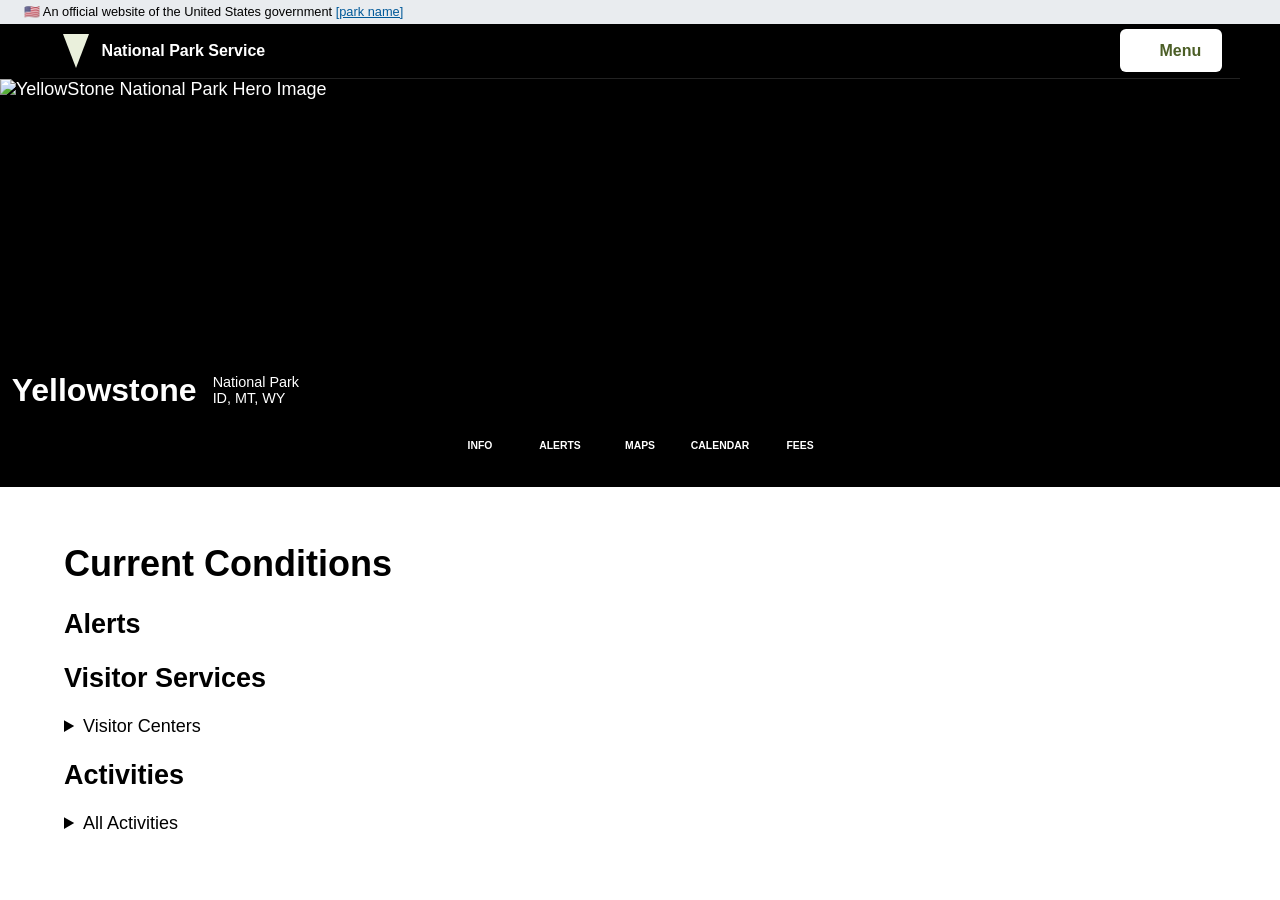
==== src/conditions.html @ 0b65f95c "conditions" ====
<!DOCTYPE html>
<html lang="en">
  <head>
    <meta charset="UTF-8" />
    <meta name="viewport" content="width=device-width, initial-scale=1.0" />
    <title>[Park Name]</title>
    <link rel="stylesheet" href="css/style.css" />
    <script type="module" src="js/conditions.js"></script>
  </head>
  <body>
    <p class="disclaimer">
      🇺🇸 An official website of the United States government
      <a href="parkUrl">[park name]</a>
    </p>
    <div class="skip-links" aria-label="short-cut links" role="navigation">
      <ul>
        <li>
          <a
            href="#global-nav-toggle"
            aria-label="Skip to global NPS navigation"
            >Skip to global NPS navigation</a
          >
        </li>
        <li>
          <a href="#local-nav" aria-label="Skip to this park navigation"
            >Skip to this park navigation</a
          >
        </li>
        <li>
          <a href="#main" aria-label="Skip to the main content"
            >Skip to the main content</a
          >
        </li>
        <li>
          <a
            href="#park-footer"
            aria-label="Skip to this park information section"
            >Skip to this park information section</a
          >
        </li>
      </ul>
    </div>
    <header>
      <section class="global-header">
        <a href="index.html" class="site-title"
          ><span class="logo" role="presentation"></span>
          <span>National Park Service</span></a
        >
        <div class="global-header__right">
          <a class="search-icon" href="#park-footer">
            <svg class="icon">
              <use xlink:href="/images/sprite.symbol.svg#search"></use>
            </svg>
            <span class="visually-hidden">Search</span> 
          </a>
          <button id="global-nav-toggle">
            <svg class="icon">
              <use xlink:href="/images/sprite.symbol.svg#menu"></use>
            </svg>
            <span class="visually-hidden">Open</span> Menu
          </button>
        </div>
        <nav class="global-nav">
          <h2 class="global-nav__section-heading">Explore this Park</h2>
          <ul class="global-nav__list">
            <li>
              <div class="global-nav__split-button">
                <a href="#">Plan Your Visit</a>
                <button class="global-nav__split-button__toggle">
                  <span class="visually-hidden"
                    >Toggle submenu for Plan Your Visit</span
                  >
                  <svg class="icon" role="presentation" focusable="false">
                    <use xlink:href="/images/sprite.symbol.svg#arrow"></use>
                  </svg>
                </button>
              </div>
            </li>
          </ul>
        </nav>
      </section>
      <section id="park-header">
        <div class="park-banner">
          <img class="park-banner-image" src="https://www.nps.gov/common/uploads/structured_data/3C7D5920-1DD8-B71B-0B83F012ED802CEA.jpg" alt="YellowStone National Park Hero Image" />
          <div class="park-banner-content">
            <a href="#" class="park-banner-title"> Yellowstone</a>
            <p class="park-banner-subtitle">
              <span> National Park</span>
              <span> ID, MT, WY</span>
            </p>
          </div>
        </div>
        <nav class="park-nav">

          <ul>
            <li>
              <a href="conditions.html">
              <span>Info</span>
              <svg class="icon" role="presentation" focusable="false">
                <use xlink:href="/images/sprite.symbol.svg#info"></use>
              </svg>
              </a>
            </li>
            <li>
              <a href="conditions.html">
                <span>Alerts</span>
              <svg class="icon" role="presentation" focusable="false">
                <use xlink:href="/images/sprite.symbol.svg#alert"></use>
              </svg>
              </a>
            </li>
            <li>
              <a href="#">
                <span>Maps</span>
              <svg class="icon" role="presentation" focusable="false">
                <use xlink:href="/images/sprite.symbol.svg#location"></use>
              </svg>
              </a>
            </li>
            <li>
              <a href="#">
                <span>Calendar</span>
              <svg class="icon" role="presentation" focusable="false">
                <use xlink:href="/images/sprite.symbol.svg#calendar"></use>
              </svg>
              </a>
            </li>
            <li>
              <a href="#">
                <span>Fees</span>
              <svg class="icon" role="presentation" focusable="false">
                <use xlink:href="/images/sprite.symbol.svg#fee-22"></use>
              </svg>
              </a>
            </li>
          </ul>
        </nav>
      </section>
    </header>
    <main id="main">
        <h1> Current Conditions </h1>
        <section class="alerts">
            <h2>Alerts</h2>
            <ul></ul>
        </section>

        <section class="visitor-services">
            <h2>Visitor Services</h2>
            <details name="current-details">
                <summary>Visitor Centers</summary>
                <ul></ul>
            </details>
        </section>

        <section class="activities">
            <h2>Activities</h2>
            <details name="current-details">
                <summary>All Activities</summary>
                <ul></ul>
            </details>
        </section>
    </main>
    <footer id="park-footer"></footer>
  </body>
</html>
---- src/css/style.css ----
@import url("partials/variables.css");
@import url("partials/global.css");
@import url("partials/header.css");
@import url("partials/footer.css");
@import url("partials/blocks.css");
@import url("partials/utilities.css");
@import url("home.css");
@import url("conditions.css");
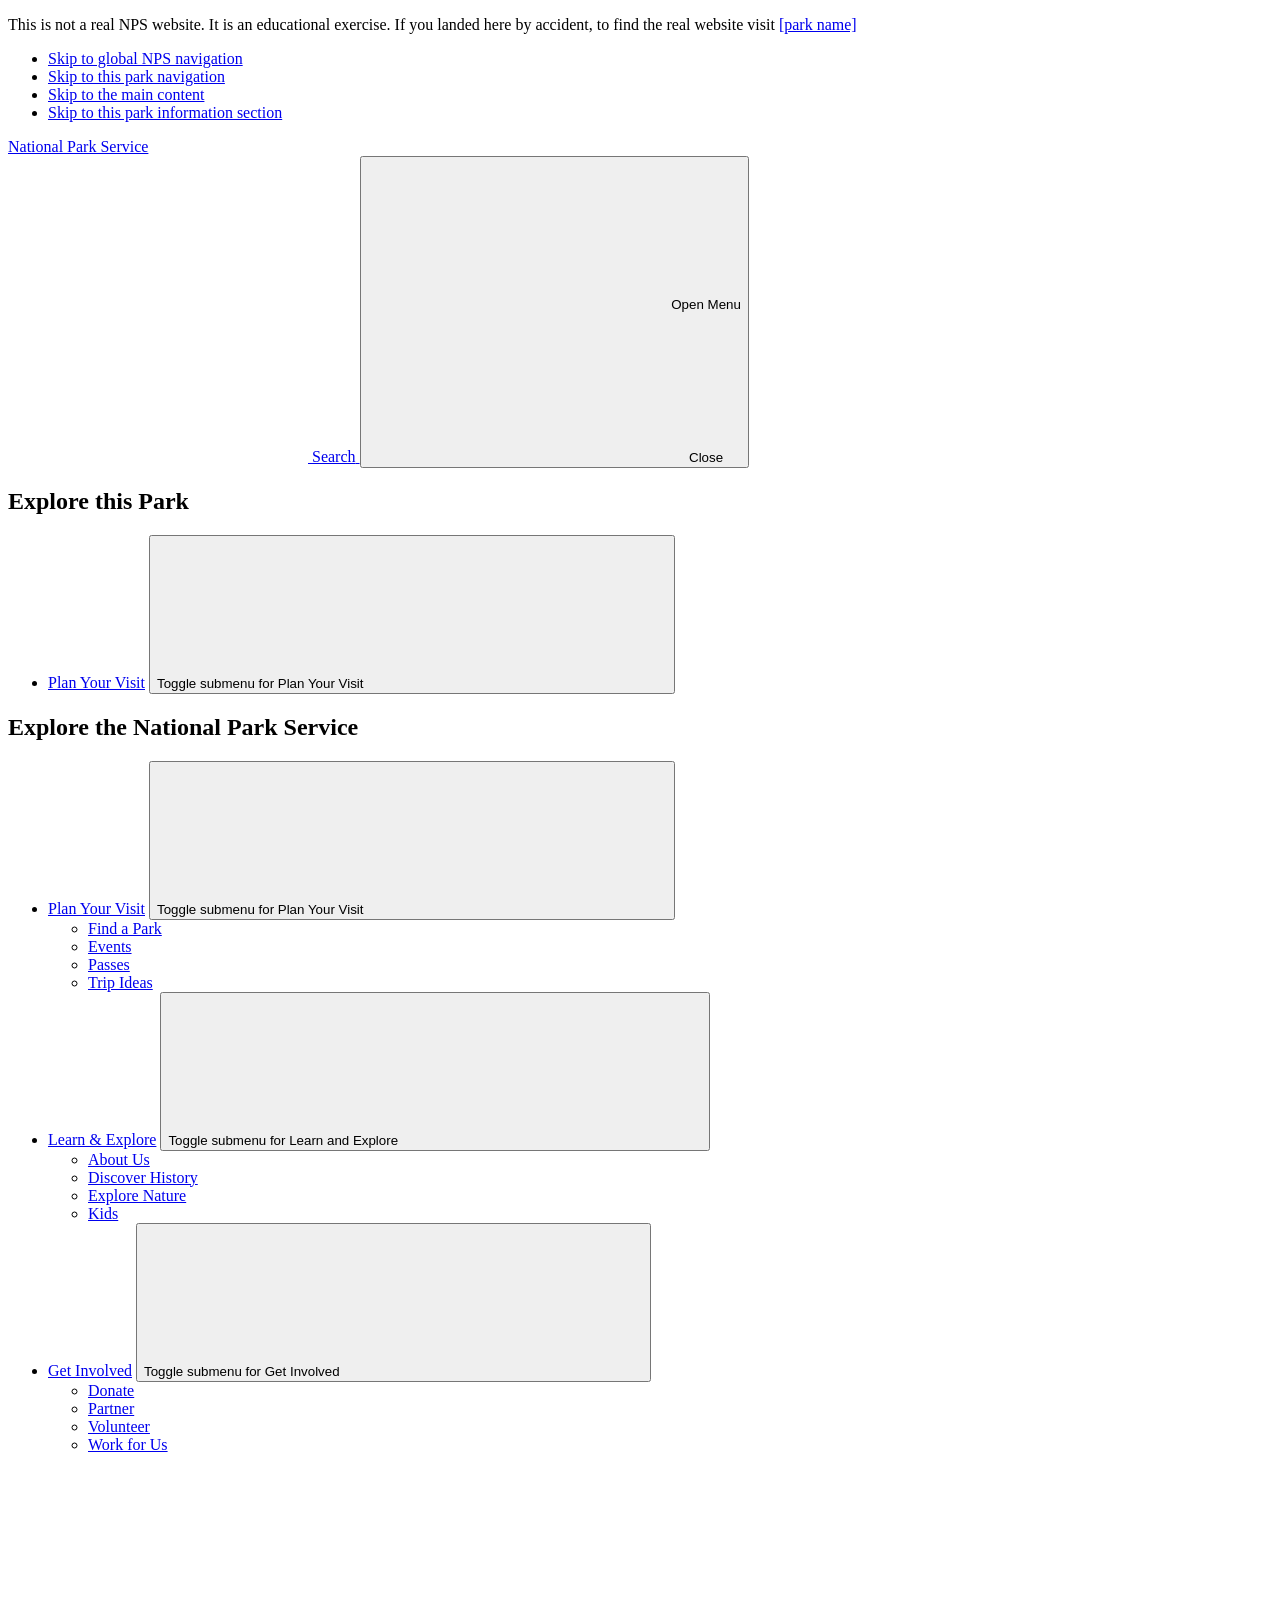
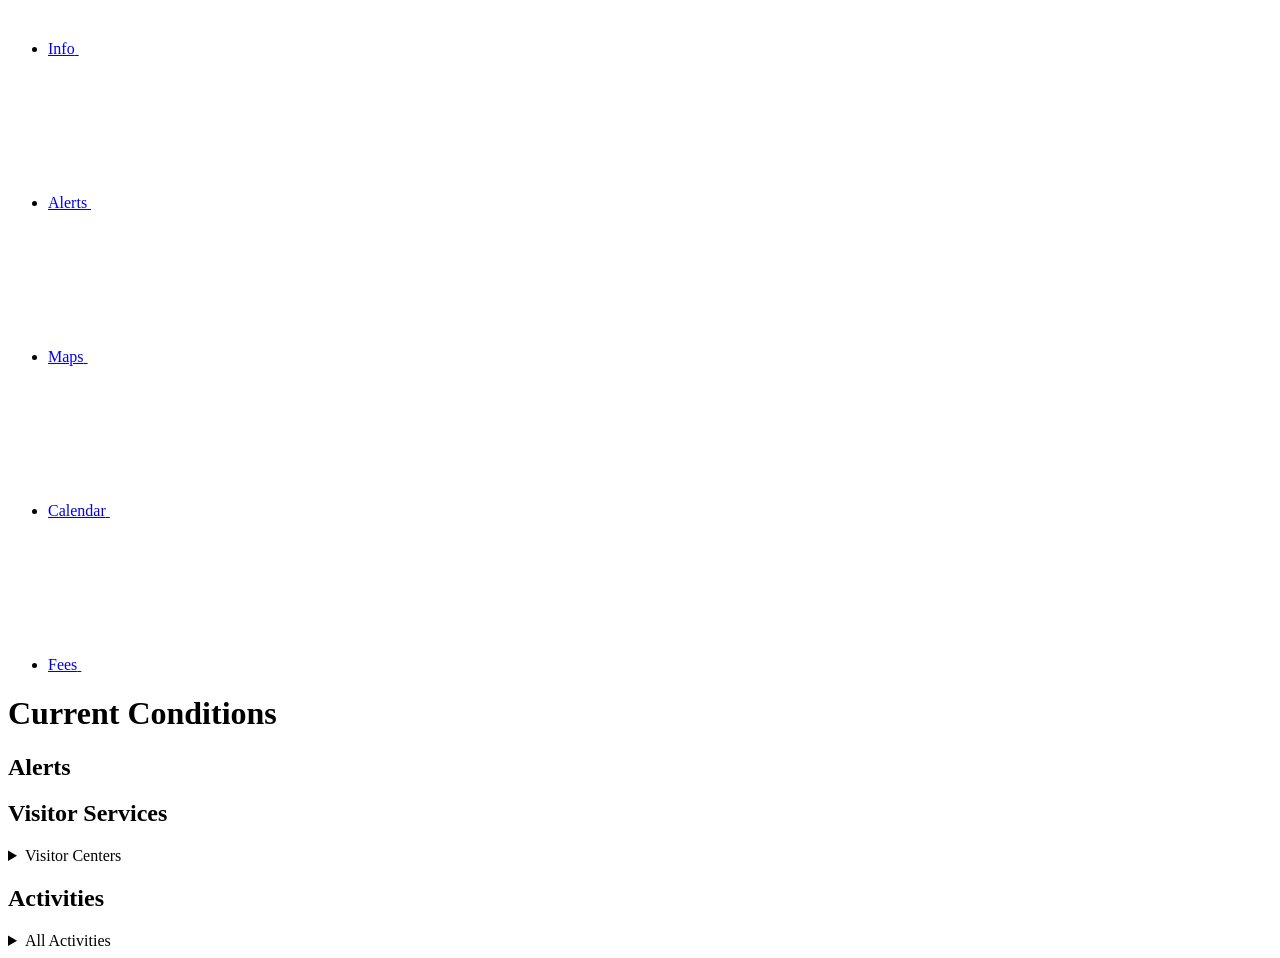
==== commit ec50b63e: "week 9" ====
--- a/src/conditions.html
+++ b/src/conditions.html
@@ -4,12 +4,13 @@
     <meta charset="UTF-8" />
     <meta name="viewport" content="width=device-width, initial-scale=1.0" />
     <title>[Park Name]</title>
-    <link rel="stylesheet" href="css/style.css" />
+    <!-- <link rel="stylesheet" href="css/style.css" /> -->
     <script type="module" src="js/conditions.js"></script>
   </head>
   <body>
     <p class="disclaimer">
-      🇺🇸 An official website of the United States government
+      This is not a real NPS website. It is an educational exercise. If you
+      landed here by accident, to find the real website visit
       <a href="parkUrl">[park name]</a>
     </p>
     <div class="skip-links" aria-label="short-cut links" role="navigation">
@@ -49,19 +50,43 @@
         <div class="global-header__right">
           <a class="search-icon" href="#park-footer">
             <svg class="icon">
-              <use xlink:href="/images/sprite.symbol.svg#search"></use>
+              <use
+                xmlns:xlink="http://www.w3.org/1999/xlink"
+                xlink:href="/images/sprite.symbol.svg#search"
+              ></use>
             </svg>
-            <span class="visually-hidden">Search</span> 
+            <span class="visually-hidden">Search</span>
           </a>
-          <button id="global-nav-toggle">
-            <svg class="icon">
-              <use xlink:href="/images/sprite.symbol.svg#menu"></use>
-            </svg>
-            <span class="visually-hidden">Open</span> Menu
+          <button
+            id="global-nav-toggle"
+            class="global-nav__toggle"
+            aria-expanded="false"
+            aria-label="Open Menu"
+          >
+            <div class="global-nav__toggle--closed">
+              <svg class="icon">
+                <use
+                  xmlns:xlink="http://www.w3.org/1999/xlink"
+                  xlink:href="/images/sprite.symbol.svg#menu"
+                ></use>
+              </svg>
+              <span class="visually-hidden">Open</span> Menu
+            </div>
+            <div class="global-nav__toggle--open">
+              <svg class="icon">
+                <use
+                  xmlns:xlink="http://www.w3.org/1999/xlink"
+                  xlink:href="/images/sprite.symbol.svg#close"
+                ></use>
+              </svg>
+              Close
+            </div>
           </button>
         </div>
         <nav class="global-nav">
-          <h2 class="global-nav__section-heading">Explore this Park</h2>
+          <h2 class="global-nav__section-heading section-heading--green">
+            Explore this Park
+          </h2>
           <ul class="global-nav__list">
             <li>
               <div class="global-nav__split-button">
@@ -71,66 +96,160 @@
                     >Toggle submenu for Plan Your Visit</span
                   >
                   <svg class="icon" role="presentation" focusable="false">
-                    <use xlink:href="/images/sprite.symbol.svg#arrow"></use>
-                  </svg>
-                </button>
-              </div>
+                    <use
+                      xmlns:xlink="http://www.w3.org/1999/xlink"
+                      xlink:href="/images/sprite.symbol.svg#arrow"
+                    ></use>
+                  </svg>
+                </button>
+              </div>
+            </li>
+          </ul>
+          <h2 class="global-nav__section-heading section-heading--blue">
+            Explore the National Park Service
+          </h2>
+          <ul class="global-nav__list">
+            <li>
+              <div class="global-nav__split-button">
+                <a href="#">Plan Your Visit</a>
+                <button class="global-nav__split-button__toggle">
+                  <span class="visually-hidden"
+                    >Toggle submenu for Plan Your Visit</span
+                  >
+                  <svg class="icon" role="presentation" focusable="false">
+                    <use
+                      xmlns:xlink="http://www.w3.org/1999/xlink"
+                      xlink:href="/images/sprite.symbol.svg#arrow"
+                    ></use>
+                  </svg>
+                </button>
+              </div>
+              <ul
+                class="global-nav__submenu"
+                aria-label="Plan Your Visit submenu"
+              >
+                <li><a href="#">Find a Park</a></li>
+                <li><a href="#">Events</a></li>
+                <li><a href="#">Passes</a></li>
+                <li><a href="#">Trip Ideas</a></li>
+              </ul>
+            </li>
+            <li>
+              <div class="global-nav__split-button">
+                <a href="#">Learn &amp; Explore</a>
+                <button class="global-nav__split-button__toggle">
+                  <span class="visually-hidden"
+                    >Toggle submenu for Learn and Explore</span
+                  >
+                  <svg class="icon" role="presentation" focusable="false">
+                    <use
+                      xmlns:xlink="http://www.w3.org/1999/xlink"
+                      xlink:href="/images/sprite.symbol.svg#arrow"
+                    ></use>
+                  </svg>
+                </button>
+              </div>
+              <ul
+                class="global-nav__submenu"
+                aria-label="Learn and Explore submenu"
+              >
+                <li><a href="#">About Us</a></li>
+                <li><a href="#">Discover History</a></li>
+                <li><a href="#">Explore Nature</a></li>
+                <li><a href="#">Kids</a></li>
+              </ul>
+            </li>
+            <li>
+              <div class="global-nav__split-button">
+                <a href="#">Get Involved</a>
+                <button class="global-nav__split-button__toggle">
+                  <span class="visually-hidden"
+                    >Toggle submenu for Get Involved</span
+                  >
+                  <svg class="icon" role="presentation" focusable="false">
+                    <use
+                      xmlns:xlink="http://www.w3.org/1999/xlink"
+                      xlink:href="/images/sprite.symbol.svg#arrow"
+                    ></use>
+                  </svg>
+                </button>
+              </div>
+              <ul class="global-nav__submenu" aria-label="Get Involved submenu">
+                <li><a href="#">Donate</a></li>
+                <li><a href="#">Partner</a></li>
+                <li><a href="#">Volunteer</a></li>
+                <li><a href="#">Work for Us</a></li>
+              </ul>
             </li>
           </ul>
         </nav>
       </section>
       <section id="park-header">
-        <div class="park-banner">
-          <img class="park-banner-image" src="https://www.nps.gov/common/uploads/structured_data/3C7D5920-1DD8-B71B-0B83F012ED802CEA.jpg" alt="YellowStone National Park Hero Image" />
-          <div class="park-banner-content">
-            <a href="#" class="park-banner-title"> Yellowstone</a>
-            <p class="park-banner-subtitle">
-              <span> National Park</span>
-              <span> ID, MT, WY</span>
-            </p>
+        <div class="hero-banner">
+          <img src="" alt="" />
+          <div class="hero-banner__content">
+            <!-- <a href="#" class="hero-banner__title">Yellowstone</a>
+            <p class="hero-banner__subtitle">
+              <span>National Park</span>
+              <span>ID, MT, WY</span>
+            </p> -->
           </div>
         </div>
         <nav class="park-nav">
-
           <ul>
             <li>
-              <a href="conditions.html">
-              <span>Info</span>
-              <svg class="icon" role="presentation" focusable="false">
-                <use xlink:href="/images/sprite.symbol.svg#info"></use>
-              </svg>
-              </a>
-            </li>
-            <li>
-              <a href="conditions.html">
+              <a href="#">
+                <span>Info</span>
+                <svg class="icon" role="presentation" focusable="false">
+                  <use
+                    xmlns:xlink="http://www.w3.org/1999/xlink"
+                    xlink:href="/images/sprite.symbol.svg#info"
+                  ></use>
+                </svg>
+              </a>
+            </li>
+            <li>
+              <a href="#">
                 <span>Alerts</span>
-              <svg class="icon" role="presentation" focusable="false">
-                <use xlink:href="/images/sprite.symbol.svg#alert"></use>
-              </svg>
+                <svg class="icon" role="presentation" focusable="false">
+                  <use
+                    xmlns:xlink="http://www.w3.org/1999/xlink"
+                    xlink:href="/images/sprite.symbol.svg#alert"
+                  ></use>
+                </svg>
               </a>
             </li>
             <li>
               <a href="#">
                 <span>Maps</span>
-              <svg class="icon" role="presentation" focusable="false">
-                <use xlink:href="/images/sprite.symbol.svg#location"></use>
-              </svg>
+                <svg class="icon" role="presentation" focusable="false">
+                  <use
+                    xmlns:xlink="http://www.w3.org/1999/xlink"
+                    xlink:href="/images/sprite.symbol.svg#location"
+                  ></use>
+                </svg>
               </a>
             </li>
             <li>
               <a href="#">
                 <span>Calendar</span>
-              <svg class="icon" role="presentation" focusable="false">
-                <use xlink:href="/images/sprite.symbol.svg#calendar"></use>
-              </svg>
+                <svg class="icon" role="presentation" focusable="false">
+                  <use
+                    xmlns:xlink="http://www.w3.org/1999/xlink"
+                    xlink:href="/images/sprite.symbol.svg#calendar"
+                  ></use>
+                </svg>
               </a>
             </li>
             <li>
               <a href="#">
                 <span>Fees</span>
-              <svg class="icon" role="presentation" focusable="false">
-                <use xlink:href="/images/sprite.symbol.svg#fee-22"></use>
-              </svg>
+                <svg class="icon" role="presentation" focusable="false">
+                  <use
+                    xmlns:xlink="http://www.w3.org/1999/xlink"
+                    xlink:href="/images/sprite.symbol.svg#fee-22"
+                  ></use>
+                </svg>
               </a>
             </li>
           </ul>
@@ -138,28 +257,26 @@
       </section>
     </header>
     <main id="main">
-        <h1> Current Conditions </h1>
-        <section class="alerts">
-            <h2>Alerts</h2>
-            <ul></ul>
-        </section>
-
-        <section class="visitor-services">
-            <h2>Visitor Services</h2>
-            <details name="current-details">
-                <summary>Visitor Centers</summary>
-                <ul></ul>
-            </details>
-        </section>
-
-        <section class="activities">
-            <h2>Activities</h2>
-            <details name="current-details">
-                <summary>All Activities</summary>
-                <ul></ul>
-            </details>
-        </section>
+      <h1>Current Conditions</h1>
+      <section class="alerts">
+        <h2>Alerts</h2>
+        <ul></ul>
+      </section>
+      <section class="visitor">
+        <h2>Visitor Services</h2>
+        <details name="current-details">
+          <summary>Visitor Centers</summary>
+          <ul></ul>
+        </details>
+      </section>
+      <section class="activities">
+        <h2>Activities</h2>
+        <details name="current-details">
+          <summary>All Activities</summary>
+          <ul></ul>
+        </details>
+      </section>
     </main>
-    <footer id="park-footer"></footer>
+    <footer id="park-footer" class="park-footer"></footer>
   </body>
-</html>
+</html>
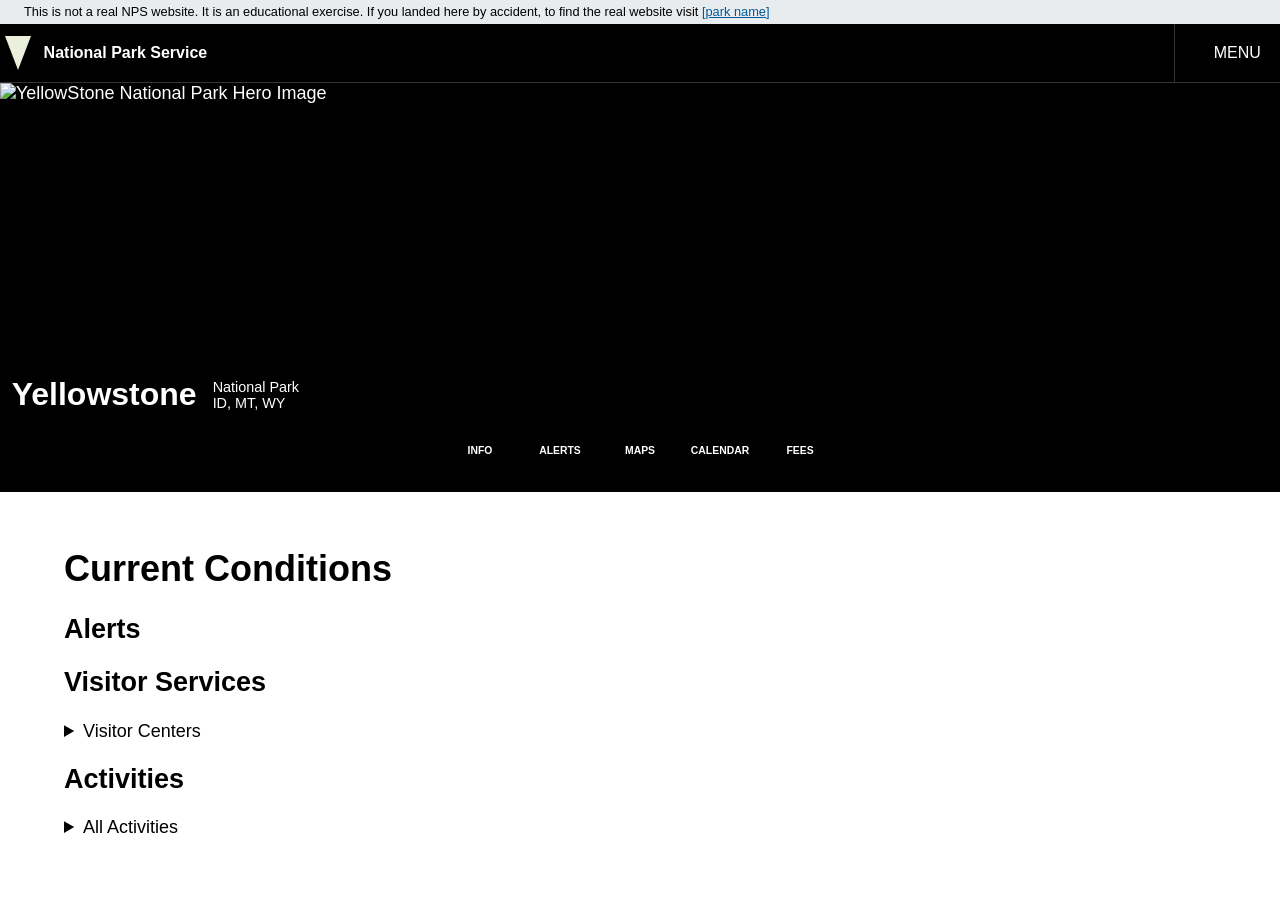
==== commit e4c7b9a9: "week 10" ====
--- a/src/conditions.html
+++ b/src/conditions.html
@@ -4,13 +4,12 @@
     <meta charset="UTF-8" />
     <meta name="viewport" content="width=device-width, initial-scale=1.0" />
     <title>[Park Name]</title>
-    <!-- <link rel="stylesheet" href="css/style.css" /> -->
+    <link rel="stylesheet" href="css/style.css" />
     <script type="module" src="js/conditions.js"></script>
   </head>
   <body>
     <p class="disclaimer">
-      This is not a real NPS website. It is an educational exercise. If you
-      landed here by accident, to find the real website visit
+      This is not a real NPS website. It is an educational exercise. If you landed here by accident, to find the real website visit
       <a href="parkUrl">[park name]</a>
     </p>
     <div class="skip-links" aria-label="short-cut links" role="navigation">
@@ -50,33 +49,29 @@
         <div class="global-header__right">
           <a class="search-icon" href="#park-footer">
             <svg class="icon">
-              <use
-                xmlns:xlink="http://www.w3.org/1999/xlink"
-                xlink:href="/images/sprite.symbol.svg#search"
-              ></use>
+              <use xlink:href="/images/sprite.symbol.svg#search"></use>
             </svg>
-            <span class="visually-hidden">Search</span>
+            <span class="visually-hidden">Search</span> 
           </a>
-          <button
+          <button 
             id="global-nav-toggle"
             class="global-nav__toggle"
             aria-expanded="false"
-            aria-label="Open Menu"
-          >
+            aria-label="Open Menu">
             <div class="global-nav__toggle--closed">
               <svg class="icon">
-                <use
-                  xmlns:xlink="http://www.w3.org/1999/xlink"
-                  xlink:href="/images/sprite.symbol.svg#menu"
+                <use 
+                xmlns:xlink="https://www.w3.org/1999/xlink"
+                xlink:href="/images/sprite.symbol.svg#menu"
                 ></use>
               </svg>
-              <span class="visually-hidden">Open</span> Menu
+              <span class="visually-hidden">Open</span>Menu
             </div>
             <div class="global-nav__toggle--open">
               <svg class="icon">
                 <use
-                  xmlns:xlink="http://www.w3.org/1999/xlink"
-                  xlink:href="/images/sprite.symbol.svg#close"
+                xmlns:xlink="https://www.w3.org/1999/xlink"
+                xlink:href="/images/sprite.symbol.svg#close"
                 ></use>
               </svg>
               Close
@@ -84,9 +79,7 @@
           </button>
         </div>
         <nav class="global-nav">
-          <h2 class="global-nav__section-heading section-heading--green">
-            Explore this Park
-          </h2>
+          <h2 class="global-nav__section-heading">Explore this Park</h2>
           <ul class="global-nav__list">
             <li>
               <div class="global-nav__split-button">
@@ -96,109 +89,83 @@
                     >Toggle submenu for Plan Your Visit</span
                   >
                   <svg class="icon" role="presentation" focusable="false">
-                    <use
-                      xmlns:xlink="http://www.w3.org/1999/xlink"
-                      xlink:href="/images/sprite.symbol.svg#arrow"
-                    ></use>
+                    <use xlink:href="/images/sprite.symbol.svg#arrow"></use>
                   </svg>
                 </button>
               </div>
             </li>
           </ul>
-          <h2 class="global-nav__section-heading section-heading--blue">
-            Explore the National Park Service
-          </h2>
+          <h2 class="global-nav__section-heading"> Explore the National Park Service</h2>
           <ul class="global-nav__list">
             <li>
               <div class="global-nav__split-button">
                 <a href="#">Plan Your Visit</a>
                 <button class="global-nav__split-button__toggle">
-                  <span class="visually-hidden"
-                    >Toggle submenu for Plan Your Visit</span
-                  >
+                  <span class="visually-hidden">Toggle submenu for Plan Your Visit</span>
                   <svg class="icon" role="presentation" focusable="false">
-                    <use
-                      xmlns:xlink="http://www.w3.org/1999/xlink"
-                      xlink:href="/images/sprite.symbol.svg#arrow"
-                    ></use>
+                    <use xmlns:xlink="http://www.w3.org/1999/xlink" xlink:href="/images/sprite.symbol.svg#arrow"></use>
                   </svg>
                 </button>
               </div>
-              <ul
-                class="global-nav__submenu"
-                aria-label="Plan Your Visit submenu"
-              >
+              <ul class="global-nav__submenu" aria-label="Plan Your Visit submenu">
                 <li><a href="#">Find a Park</a></li>
-                <li><a href="#">Events</a></li>
+                <li><a href="#">Event</a></li>
                 <li><a href="#">Passes</a></li>
                 <li><a href="#">Trip Ideas</a></li>
               </ul>
-            </li>
-            <li>
-              <div class="global-nav__split-button">
-                <a href="#">Learn &amp; Explore</a>
-                <button class="global-nav__split-button__toggle">
-                  <span class="visually-hidden"
-                    >Toggle submenu for Learn and Explore</span
-                  >
-                  <svg class="icon" role="presentation" focusable="false">
-                    <use
-                      xmlns:xlink="http://www.w3.org/1999/xlink"
-                      xlink:href="/images/sprite.symbol.svg#arrow"
-                    ></use>
-                  </svg>
-                </button>
-              </div>
-              <ul
-                class="global-nav__submenu"
-                aria-label="Learn and Explore submenu"
-              >
-                <li><a href="#">About Us</a></li>
-                <li><a href="#">Discover History</a></li>
-                <li><a href="#">Explore Nature</a></li>
-                <li><a href="#">Kids</a></li>
-              </ul>
-            </li>
-            <li>
-              <div class="global-nav__split-button">
-                <a href="#">Get Involved</a>
-                <button class="global-nav__split-button__toggle">
-                  <span class="visually-hidden"
-                    >Toggle submenu for Get Involved</span
-                  >
-                  <svg class="icon" role="presentation" focusable="false">
-                    <use
-                      xmlns:xlink="http://www.w3.org/1999/xlink"
-                      xlink:href="/images/sprite.symbol.svg#arrow"
-                    ></use>
-                  </svg>
-                </button>
-              </div>
-              <ul class="global-nav__submenu" aria-label="Get Involved submenu">
-                <li><a href="#">Donate</a></li>
-                <li><a href="#">Partner</a></li>
-                <li><a href="#">Volunteer</a></li>
-                <li><a href="#">Work for Us</a></li>
-              </ul>
-            </li>
-          </ul>
+              </li>
+              <li>
+                <div class="global-nav__split-button">
+                  <a href="#">Learn & Explore</a>
+                  <button class="global-nav__split-button__toggle">
+                    <span class="visually-hidden">Toggle submenu for Learn & Explore</span>
+                    <svg class="icon" role="presentation" focusable="false">
+                      <use xmlns:xlink="http://www.w3.org/1999/xlink" xlink:href="/images/sprite.symbol.svg#arrow"></use>
+                    </svg>
+                  </button>
+                </div>
+                <ul class="global-nav__submenu" aria-label="Learn & Explore submenu">
+                  <li><a href="#">About Us</a></li>
+                  <li><a href="#">Discover History</a></li>
+                  <li><a href="#">Explore Nature</a></li>
+                  <li><a href="#">Kids</a></li>
+                </ul>
+              </li>
+              <li>
+                <div class="global-nav__split-button">
+                  <a href="#">Get Involved</a>
+                  <button class="global-nav__split-button__toggle">
+                    <span class="visually-hidden">Toggle submenu for Get Involved</span>
+                    <svg class="icon" role="presentation" focusable="false">
+                      <use xmlns:xlink="http://www.w3.org/1999/xlink" xlink:href="/images/sprite.symbol.svg#arrow"></use>
+                    </svg>
+                  </button>
+                </div>
+                <ul class="global-nav__submenu" aria-label="Get Involved submenu">
+                  <li><a href="#">Donate</a></li>
+                  <li><a href="#">Partner</a></li>
+                  <li><a href="#">Volunteer</a></li>
+                  <li><a href="#">Work for</a></li>
+                </ul>
+              </li>
+            </ul>
         </nav>
       </section>
       <section id="park-header">
-        <div class="hero-banner">
-          <img src="" alt="" />
-          <div class="hero-banner__content">
-            <!-- <a href="#" class="hero-banner__title">Yellowstone</a>
-            <p class="hero-banner__subtitle">
-              <span>National Park</span>
-              <span>ID, MT, WY</span>
-            </p> -->
+        <div class="park-banner">
+          <img class="park-banner-image" src="https://www.nps.gov/common/uploads/structured_data/3C7D5920-1DD8-B71B-0B83F012ED802CEA.jpg" alt="YellowStone National Park Hero Image" />
+          <div class="park-banner-content">
+            <a href="#" class="park-banner-title"> Yellowstone</a>
+            <p class="park-banner-subtitle">
+              <span> National Park</span>
+              <span> ID, MT, WY</span>
+            </p>
           </div>
         </div>
         <nav class="park-nav">
           <ul>
             <li>
-              <a href="#">
+              <a href="conditions.html">
                 <span>Info</span>
                 <svg class="icon" role="presentation" focusable="false">
                   <use
--- a/src/css/style.css
+++ b/src/css/style.css
@@ -5,4 +5,5 @@
 @import url("partials/blocks.css");
 @import url("partials/utilities.css");
 @import url("home.css");
-@import url("conditions.css");+@import url("conditions.css");
+@import url("visitor-center.css")
